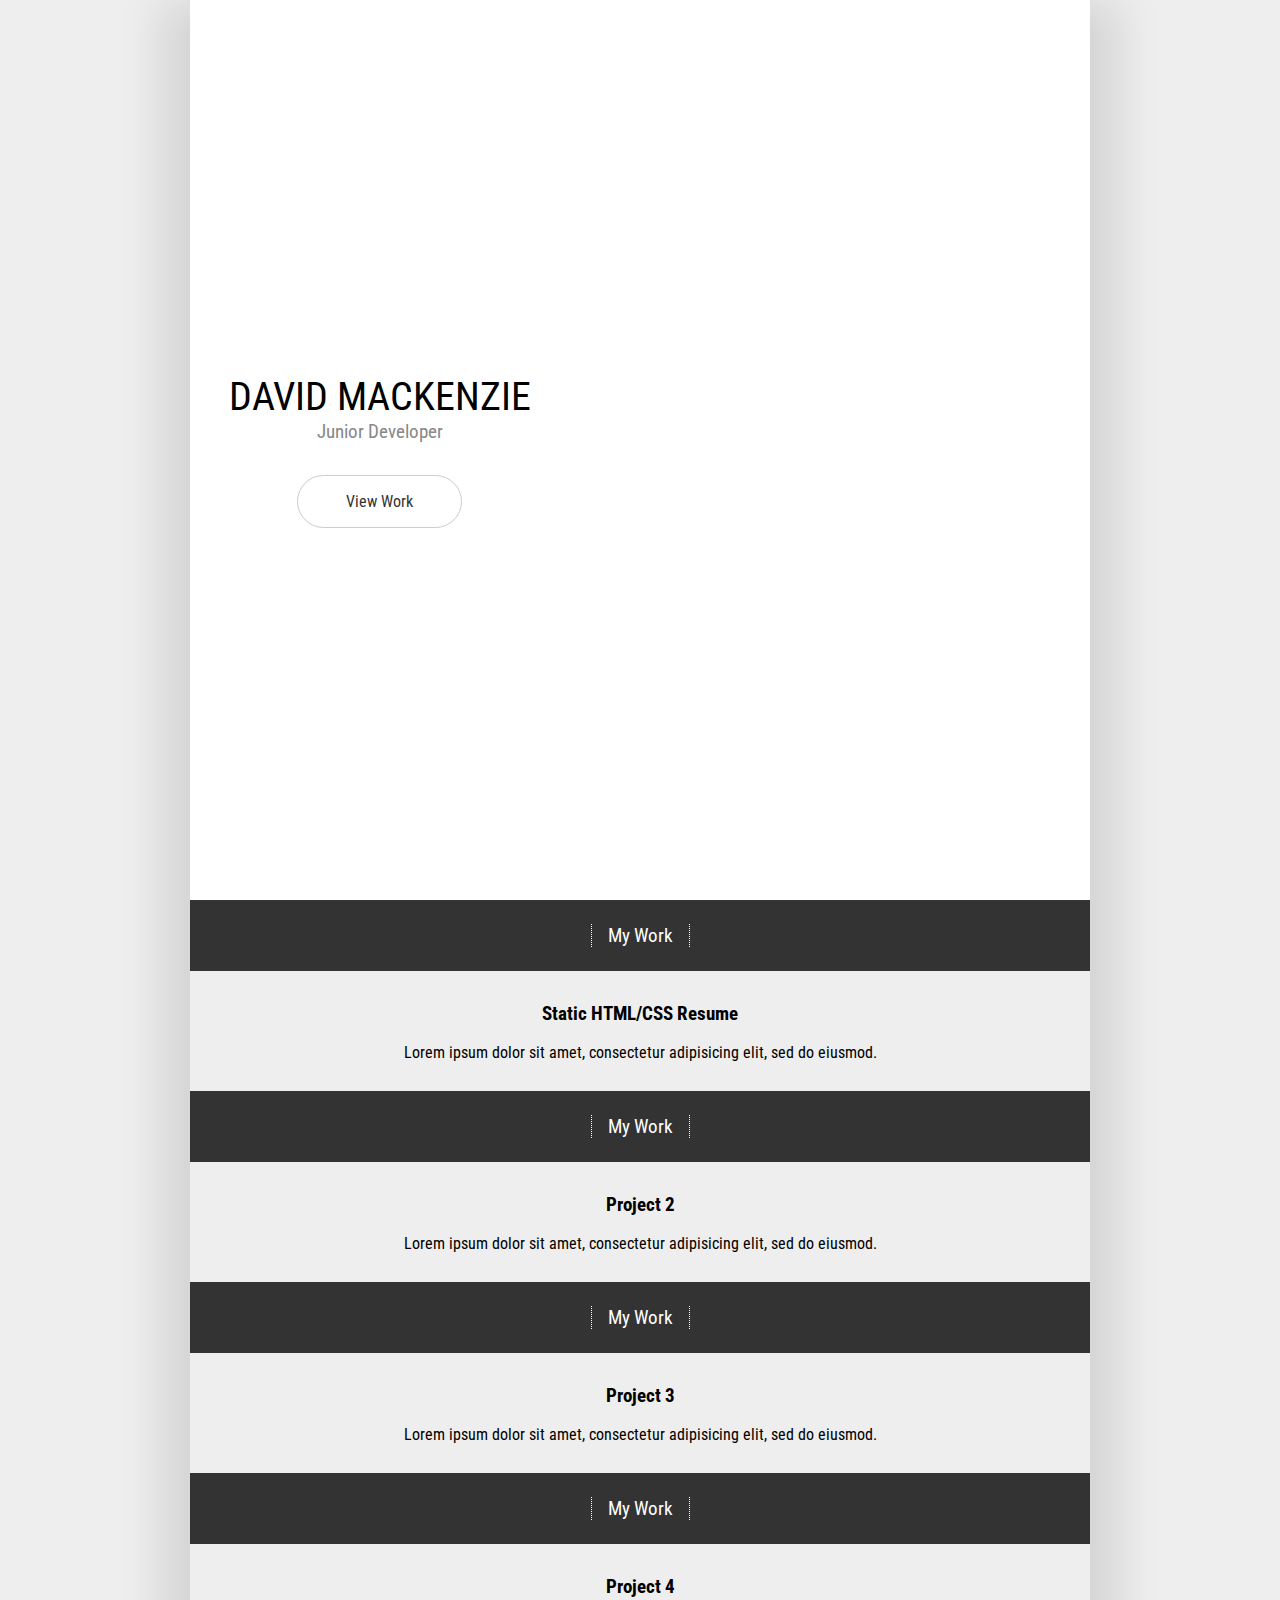
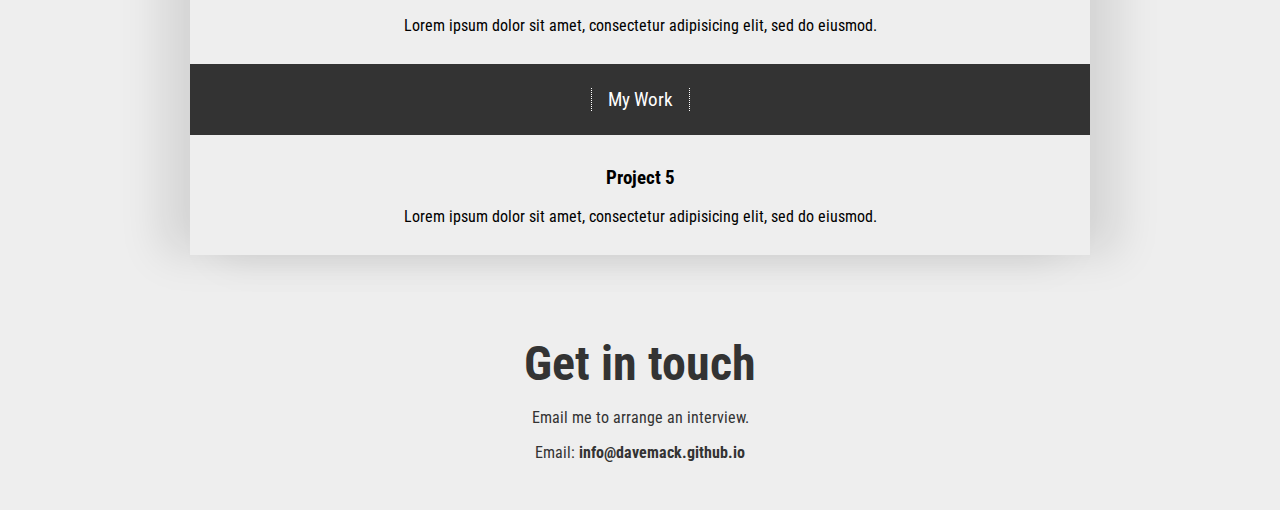
==== index.html @ d8bcf867 "Initial commit" ====
<!DOCTYPE html>
<html>
<head>
	<meta charset="UTF-8">
	<meta name="viewport" content="width=device-width, initial-scale=1.0">
	<title>David Mackenzie Landing Page</title>
	<link rel="stylesheet" type="text/css" href="css/style.css">
</head>
<body>
	<main>
		<div id="landing">
			<div id="landingText">
				<div id="landingTextInner">
					<h1>David Mackenzie</h1>
					<h2>Junior Developer</h2>
					<a href="#images" class="btn" id="viewWork">View Work</a>
				</div>
			</div>
			<div id="landingImage"></div>

		</div>
		
		<div id="images">
			<div id="header">
				<h2>My Work</h2>
			</div>
			<img src="https://source.unsplash.com/1600x900/?nature,fire" alt="">
			<div class="caption">
				<h3>Static HTML/CSS Resume</h3>
				<p>Lorem ipsum dolor sit amet, consectetur adipisicing elit, sed do eiusmod.</p>
			</div>			<div id="header">
				<h2>My Work</h2>
			</div>
			<img src="https://source.unsplash.com/1600x900/?nature,storm" alt="">
			<div class="caption">
				<h3>Project 2</h3>
				<p>Lorem ipsum dolor sit amet, consectetur adipisicing elit, sed do eiusmod.</p>
			</div>			<div id="header">
				<h2>My Work</h2>
			</div>
			<img src="https://source.unsplash.com/1600x900/?nature,water" alt="">
			<div class="caption">
				<h3>Project 3</h3>
				<p>Lorem ipsum dolor sit amet, consectetur adipisicing elit, sed do eiusmod.</p>
			</div>			<div id="header">
				<h2>My Work</h2>
			</div>
			<img src="https://source.unsplash.com/1600x900/?nature,wood" alt="">
			<div class="caption">
				<h3>Project 4</h3>
				<p>Lorem ipsum dolor sit amet, consectetur adipisicing elit, sed do eiusmod.</p>
			</div>			<div id="header">
				<h2>My Work</h2>
			</div>
			<img src="https://source.unsplash.com/1600x900/?nature,stone" alt="">
			<div class="caption">
				<h3>Project 5</h3>
				<p>Lorem ipsum dolor sit amet, consectetur adipisicing elit, sed do eiusmod.</p>
			</div>
		</div>
	</main>
	<footer>
		<h3>Get in touch</h3>
		<p>Email me to arrange an interview.</p>
		<p>Email: <strong>info@davemack.github.io</strong></p>
	</footer>

<script
  src="http://code.jquery.com/jquery-3.3.1.min.js"
  integrity="sha256-FgpCb/KJQlLNfOu91ta32o/NMZxltwRo8QtmkMRdAu8="
  crossorigin="anonymous"></script>

<script type="text/javascript" src="js/main.js"></script>
</body>
</html>
---- css/style.css ----
@import url('https://fonts.googleapis.com/css?family=Roboto+Condensed');

body{
	font-family: 'Roboto Condensed', sans-serif;
	margin: 0;
	background-color: #eee;
	height: auto;
}

h1{
	font-weight: 400;
	font-size: 2.5rem;
	text-transform: uppercase;
	margin: 0;
}

h2{
	font-weight: 400;
	font-size: 1.2rem;
	text-transform: capitalize;
	margin: 0;
}

img{
	display: block;
	width: 100%;
}

main{
	max-width: 900px;
	margin: auto;
	box-shadow: 30px 0px 40px rgba(0,0,0,0.1),
	 -30px 0px 40px rgba(0,0,0,0.1);
}

#landing{
	background-color: #fff;
}

#landingText{
	display: flex;
	flex: 0 1 40vw;
	height: 50vh;
	justify-content: center;
	align-items: center;
	text-align: center;
	padding-right: 1rem;
	padding-left: 1rem;
}

#landingText h2{
	color: #888;
}

#landingImage{
	background: url(https://source.unsplash.com/4hbJ-eymZ1o);

	background-position: center;
	background-size: cover;
	background-repeat: no-repeat;
	height: 50vh;
	flex: 0 1 60vw;
	margin: 0;
}

.btn{
	padding: 0.5rem 2rem;
	border: 1px #ccc solid;
	display: inline-block;
	margin: 2rem 0 0;
	border-radius: 50px;
	text-decoration: none;
	color: #333;
	transition: background-color 500ms ease;
}

.btn:hover{
	background-color: #f4f4f4;
}


#header{
	padding: 1.5rem;
	text-align: center;
	background: #333;
	color: #fff;
}


#header h2{
	border-left: dotted 1px #fff;
	border-right: dotted 1px #fff;
	display: inline-block;
	padding-right: 1rem;
	padding-left: 1rem;
}

.caption{
	padding: 0.8rem;
	text-align: center;
}

footer{
	text-align: center;
	padding: 2rem 1rem;
	margin: auto;
	color: #333;
}

footer h3{
	font-size: 3rem;
	margin-bottom: 0;
}

/*	Screen sizes 500px and above  */

@media(min-width: 500px){
	#landing{
		display: flex;
		height: 100%;
	}

	#landingText{
		height: 100vh;
	}

	#landingImage{
		height: 100vh;
	}

}

/*	Screen sizes 700px and above  */

@media(min-width: 700px){
	.btn{
		padding: 1rem 3rem;
	}

}
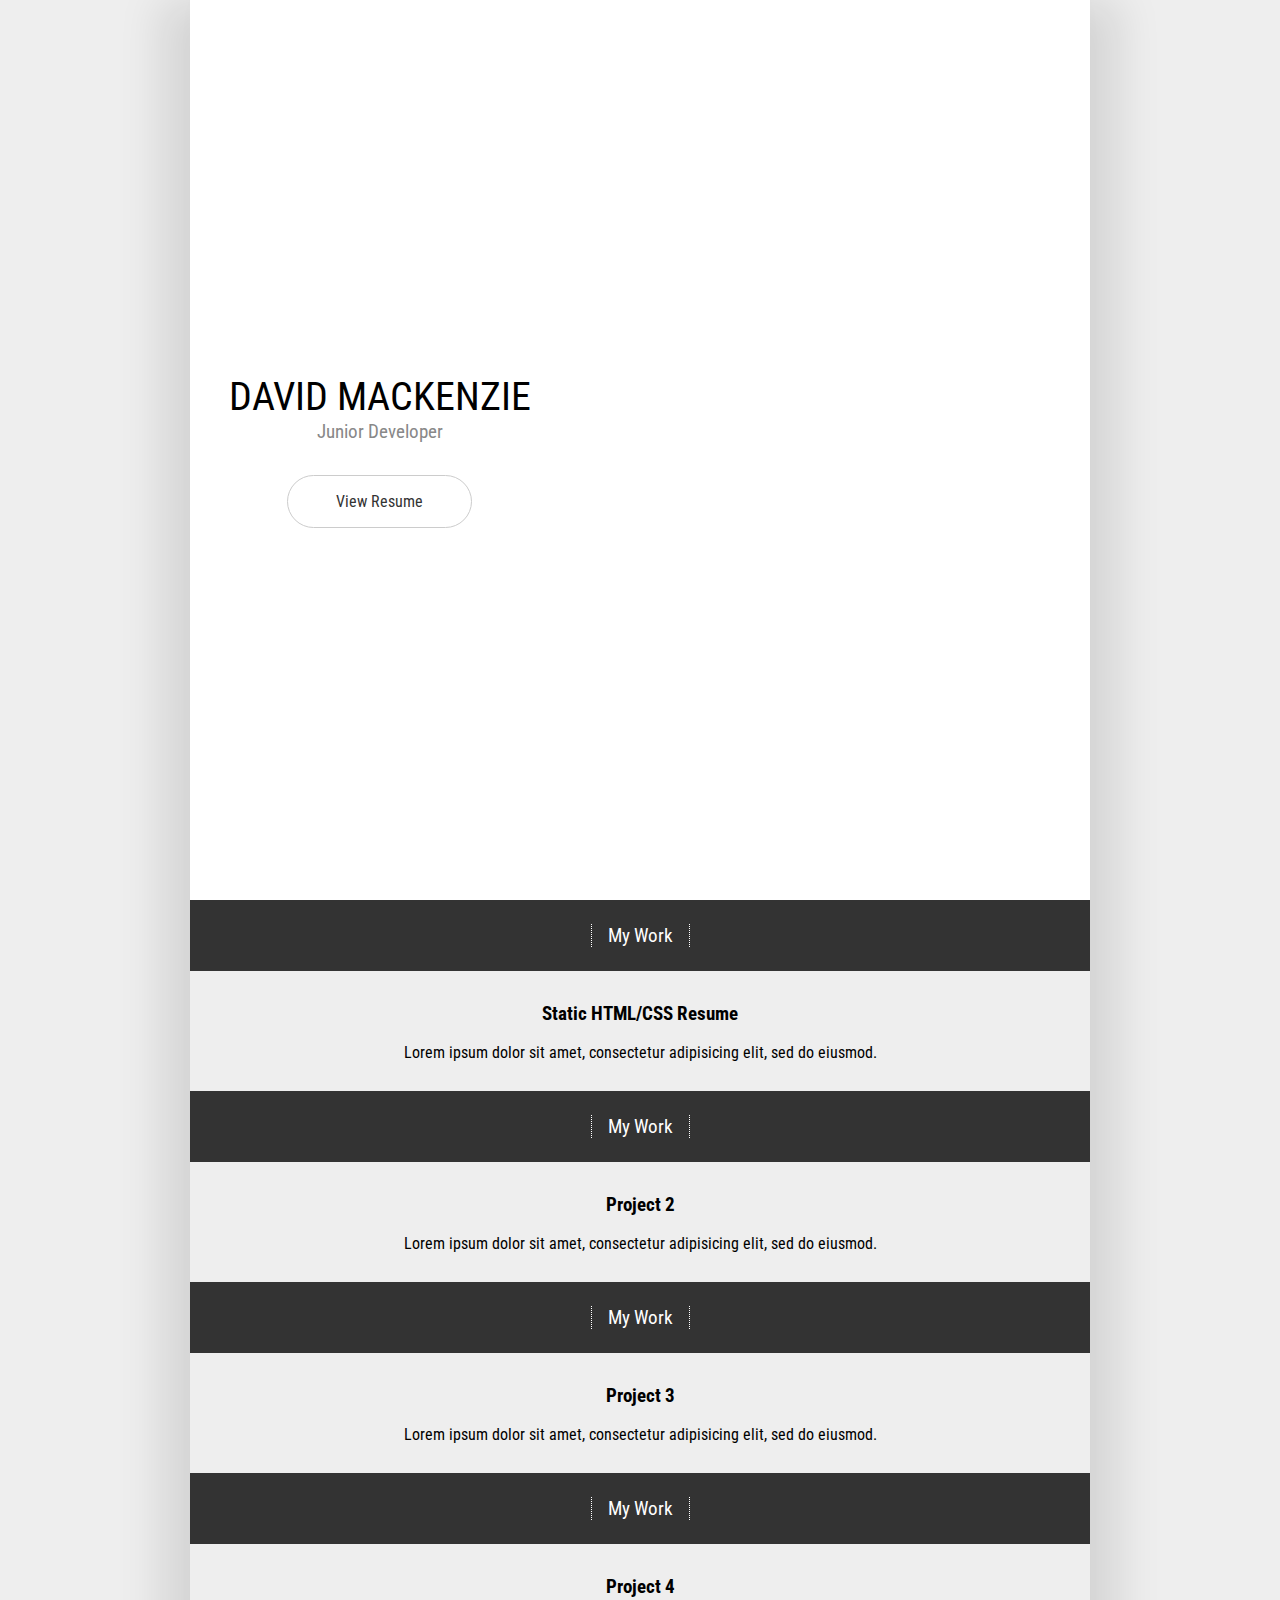
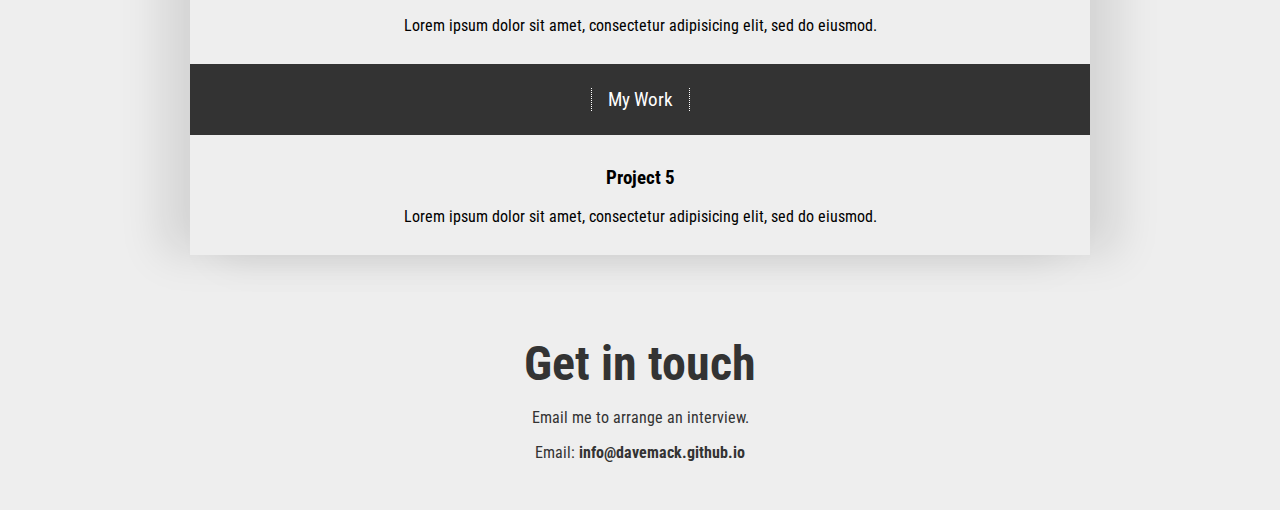
==== commit 5a88d92b: "Linking Resume" ====
--- a/index.html
+++ b/index.html
@@ -13,7 +13,7 @@
 				<div id="landingTextInner">
 					<h1>David Mackenzie</h1>
 					<h2>Junior Developer</h2>
-					<a href="#images" class="btn" id="viewWork">View Work</a>
+					<a href="./resume/index.html" class="btn" id="viewWork">View Resume</a>
 				</div>
 			</div>
 			<div id="landingImage"></div>
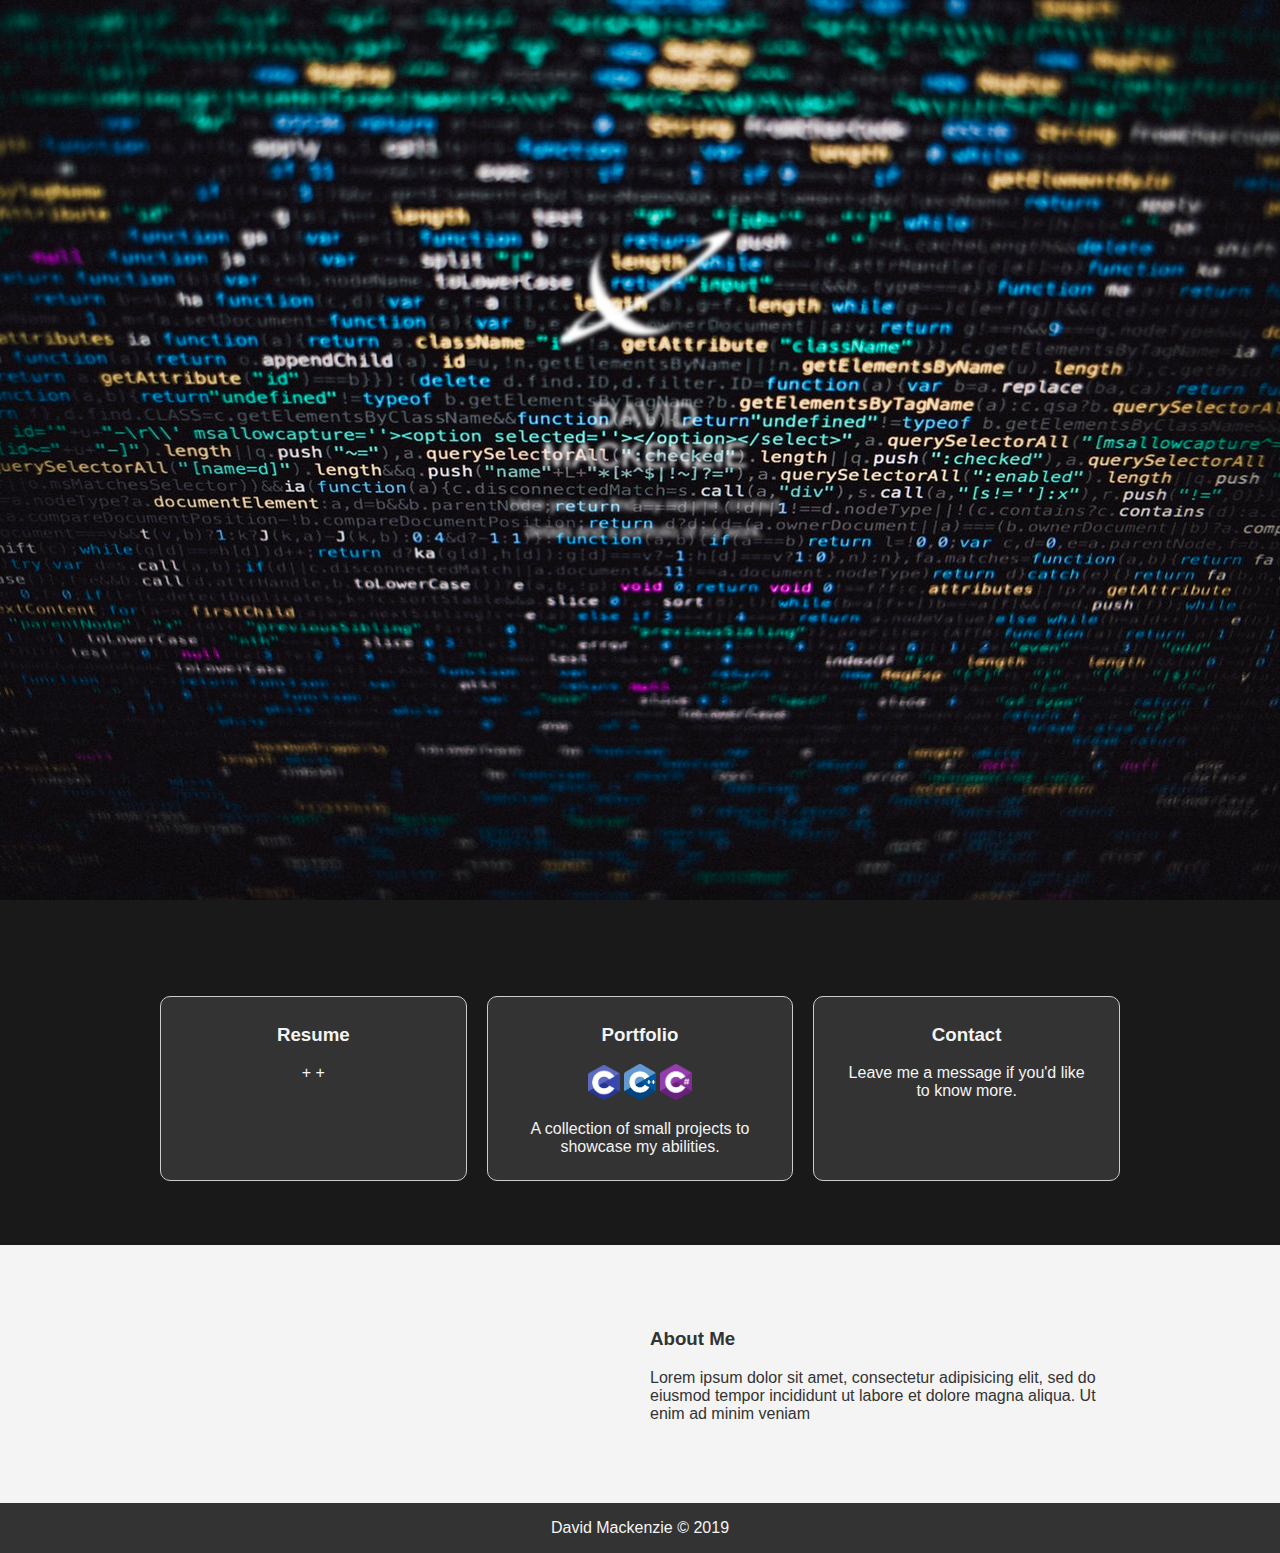
==== commit b303ca07: "New Landing Page" ====
--- a/index.html
+++ b/index.html
@@ -4,72 +4,69 @@
 	<meta charset="UTF-8">
 	<meta name="viewport" content="width=device-width, initial-scale=1.0">
 	<title>David Mackenzie Landing Page</title>
-	<link rel="stylesheet" type="text/css" href="css/style.css">
+	<link rel="stylesheet" href="https://use.fontawesome.com/releases/v5.8.1/css/all.css" integrity="sha384-50oBUHEmvpQ+1lW4y57PTFmhCaXp0ML5d60M1M7uH2+nqUivzIebhndOJK28anvf" crossorigin="anonymous">
+	<link rel="stylesheet" type="text/css" href="css/new.css">
 </head>
 <body>
-	<main>
-		<div id="landing">
-			<div id="landingText">
-				<div id="landingTextInner">
-					<h1>David Mackenzie</h1>
-					<h2>Junior Developer</h2>
-					<a href="./resume/index.html" class="btn" id="viewWork">View Resume</a>
+	<header class="showcase">
+		<div class="content">
+			<img src="img/lightring.png" class="logo"></img>
+			<div class="title">
+				DAVID MACKENZIE
+			</div>
+			<div class="text">
+				Here you can find my resume, contact details and a portfolio of my work.
+			</div>
+			
+		</div>
+	</header>
+
+	<!-- Resume	-->
+	<section class="menu">
+		<div class="container grid-3 center">
+			<a href="./resume/index.html" target="_blank" class="btn">
+				<i class="fas fa-user-tie fa-3x"></i>
+				<h3>Resume</h3>
+				<p><i class="fab fa-html5 fa-2x"></i> + <i class="fab fa-css3-alt fa-2x"></i> + <i class="fab fa-js fa-2x"></i>	</p>
+			</a>
+
+			<a href="./portfolio/index.html" target="_blank" class="btn">
+			<i class="fas fa-briefcase fa-3x"></i>
+			<h3>Portfolio</h3>
+			<p>
+				<img src="resume/images/c-programming.png">
+				<img src="resume/images/cpp_logo.png">
+				<img src="resume/images/csharp.png">
+			</p>
+			<p>A collection of small projects to showcase my abilities.</p>
+			</a>
+
+			<a href="./resume/index.html" class="btn">
+			<i class="far fa-envelope fa-3x"></i>
+			<h3>Contact</h3>
+			<p>Leave me a message if you'd like to know more.</p>
+			</a>
+	</section>
+
+	<section class="about bg-light">
+		<div class="container">
+			<div class="grid-2">
+				<div class="center">
+					<i class="fas fa-laptop-code fa-10x"></i>
+
 				</div>
-			</div>
-			<div id="landingImage"></div>
-
+				<div>
+					<h3>About Me</h3>
+					<p>Lorem ipsum dolor sit amet, consectetur adipisicing elit, sed do eiusmod
+					tempor incididunt ut labore et dolore magna aliqua. Ut enim ad minim veniam</p>
+				</div>
+			</div>	
 		</div>
 		
-		<div id="images">
-			<div id="header">
-				<h2>My Work</h2>
-			</div>
-			<img src="https://source.unsplash.com/1600x900/?nature,fire" alt="">
-			<div class="caption">
-				<h3>Static HTML/CSS Resume</h3>
-				<p>Lorem ipsum dolor sit amet, consectetur adipisicing elit, sed do eiusmod.</p>
-			</div>			<div id="header">
-				<h2>My Work</h2>
-			</div>
-			<img src="https://source.unsplash.com/1600x900/?nature,storm" alt="">
-			<div class="caption">
-				<h3>Project 2</h3>
-				<p>Lorem ipsum dolor sit amet, consectetur adipisicing elit, sed do eiusmod.</p>
-			</div>			<div id="header">
-				<h2>My Work</h2>
-			</div>
-			<img src="https://source.unsplash.com/1600x900/?nature,water" alt="">
-			<div class="caption">
-				<h3>Project 3</h3>
-				<p>Lorem ipsum dolor sit amet, consectetur adipisicing elit, sed do eiusmod.</p>
-			</div>			<div id="header">
-				<h2>My Work</h2>
-			</div>
-			<img src="https://source.unsplash.com/1600x900/?nature,wood" alt="">
-			<div class="caption">
-				<h3>Project 4</h3>
-				<p>Lorem ipsum dolor sit amet, consectetur adipisicing elit, sed do eiusmod.</p>
-			</div>			<div id="header">
-				<h2>My Work</h2>
-			</div>
-			<img src="https://source.unsplash.com/1600x900/?nature,stone" alt="">
-			<div class="caption">
-				<h3>Project 5</h3>
-				<p>Lorem ipsum dolor sit amet, consectetur adipisicing elit, sed do eiusmod.</p>
-			</div>
-		</div>
-	</main>
-	<footer>
-		<h3>Get in touch</h3>
-		<p>Email me to arrange an interview.</p>
-		<p>Email: <strong>info@davemack.github.io</strong></p>
+	</section>
+	<footer class="center bg-dark">
+		<p>David Mackenzie &copy; 2019</p>
 	</footer>
 
-<script
-  src="http://code.jquery.com/jquery-3.3.1.min.js"
-  integrity="sha256-FgpCb/KJQlLNfOu91ta32o/NMZxltwRo8QtmkMRdAu8="
-  crossorigin="anonymous"></script>
-
-<script type="text/javascript" src="js/main.js"></script>
 </body>
-</html>
+</html>--- a/css/new.css
+++ b/css/new.css
@@ -0,0 +1,168 @@
+body {
+	background: rgba(0,0,0,0.9);
+	margin: 0;
+	color: #fff;
+	font-family: 'Segoe UI', Tahoma, Geneva, Verdana, sans-serif;
+}
+
+.showcase::after {
+	content: '';
+	height: 100vh;
+	width: 100%;
+	background-image: url(../img/showcase2.jpg);
+	background-size: cover;
+	background-repeat: no-repeat;
+	background-position: center;
+	display: block;
+	filter: blur(5px);
+	-webkit-filter: blur(5px);
+	transition: all 1000ms;
+}
+
+.showcase:hover::after {
+	filter: blur(0px);
+	-webkit-filter: blur(0px);
+}
+
+.showcase:hover .content {
+	filter: blur(2px);
+	-webkit-filter: blur(2px);
+}
+
+
+.content {
+	position: absolute;
+	z-index: 1;
+	top: 10%;
+	left: 50%;
+	margin-top: 105px;
+	margin-left: -145px;
+	width: 300px;
+	height: 350px;
+	text-align: center;
+	transition: all 500ms;
+}
+
+.content .logo {
+	height: 180px;
+	width: 180px;
+}
+
+.content .title {
+	font-size: 2.2rem;
+	margin-top: 1rem;
+}
+
+.content .text {
+	line-height: 1.7;
+	margin-top: 1rem;
+}
+
+.container {
+	max-width: 960px;
+	margin: auto;
+	overflow: hidden;
+	padding: 4rem 1rem;
+
+}
+
+.grid-3 {
+	display: grid;
+	grid-gap: 20px;
+	grid-template-columns: repeat(3, 1fr);	
+}
+
+.menu p img {
+	max-width: 2rem;
+}
+
+.center {
+	text-align: center;
+	margin: auto;
+}
+
+.bg-light {
+	background: #f4f4f4;
+	color: #333;
+
+}
+
+.bg-dark {
+	background: #333;
+	color: #f4f4f4;
+
+}
+
+.grid-2 {
+	display: grid;
+	grid-gap: 20px;
+	grid-template-columns: repeat(2, 1fr);	
+}
+
+footer {
+	padding: 1rem;
+}
+
+footer p {
+	margin: 0;
+
+}
+
+/* Small screens */
+
+@media(max-width: 560px) {
+	.showcase::after {
+		height: 50vh;
+	}
+
+	.content {
+		top: 5%;
+		margin-top: 5px;
+	}
+
+	.content .logo {
+		height: 140px;
+		width: 140px;
+	}
+
+	.content .text {
+		display: none;
+	}
+
+	.grid-3, .grid-2 {
+		grid-template-columns: 1fr;	
+	}
+
+	.menu div {
+		border-bottom: #333 dashed 1px;
+		padding: 1.2rem 1rem;
+	}
+}
+
+@media(max-height: 500px ) {
+	.content .title, .content .text {
+		display: none;
+	}
+
+	.content {
+		top: 0;
+	}
+
+}
+
+.btn{
+	padding: 0.5rem 2rem;
+	border: 1px #ccc solid;
+	display: inline-block;
+	margin: 2rem 0 0;
+	border-radius: 10px;
+	text-decoration: none;
+	background: #333;
+	color: #f4f4f4;
+	transition: background-color 300ms ease;
+}
+
+.btn:hover{
+	background: #f4f4f4;
+	color: #333;
+}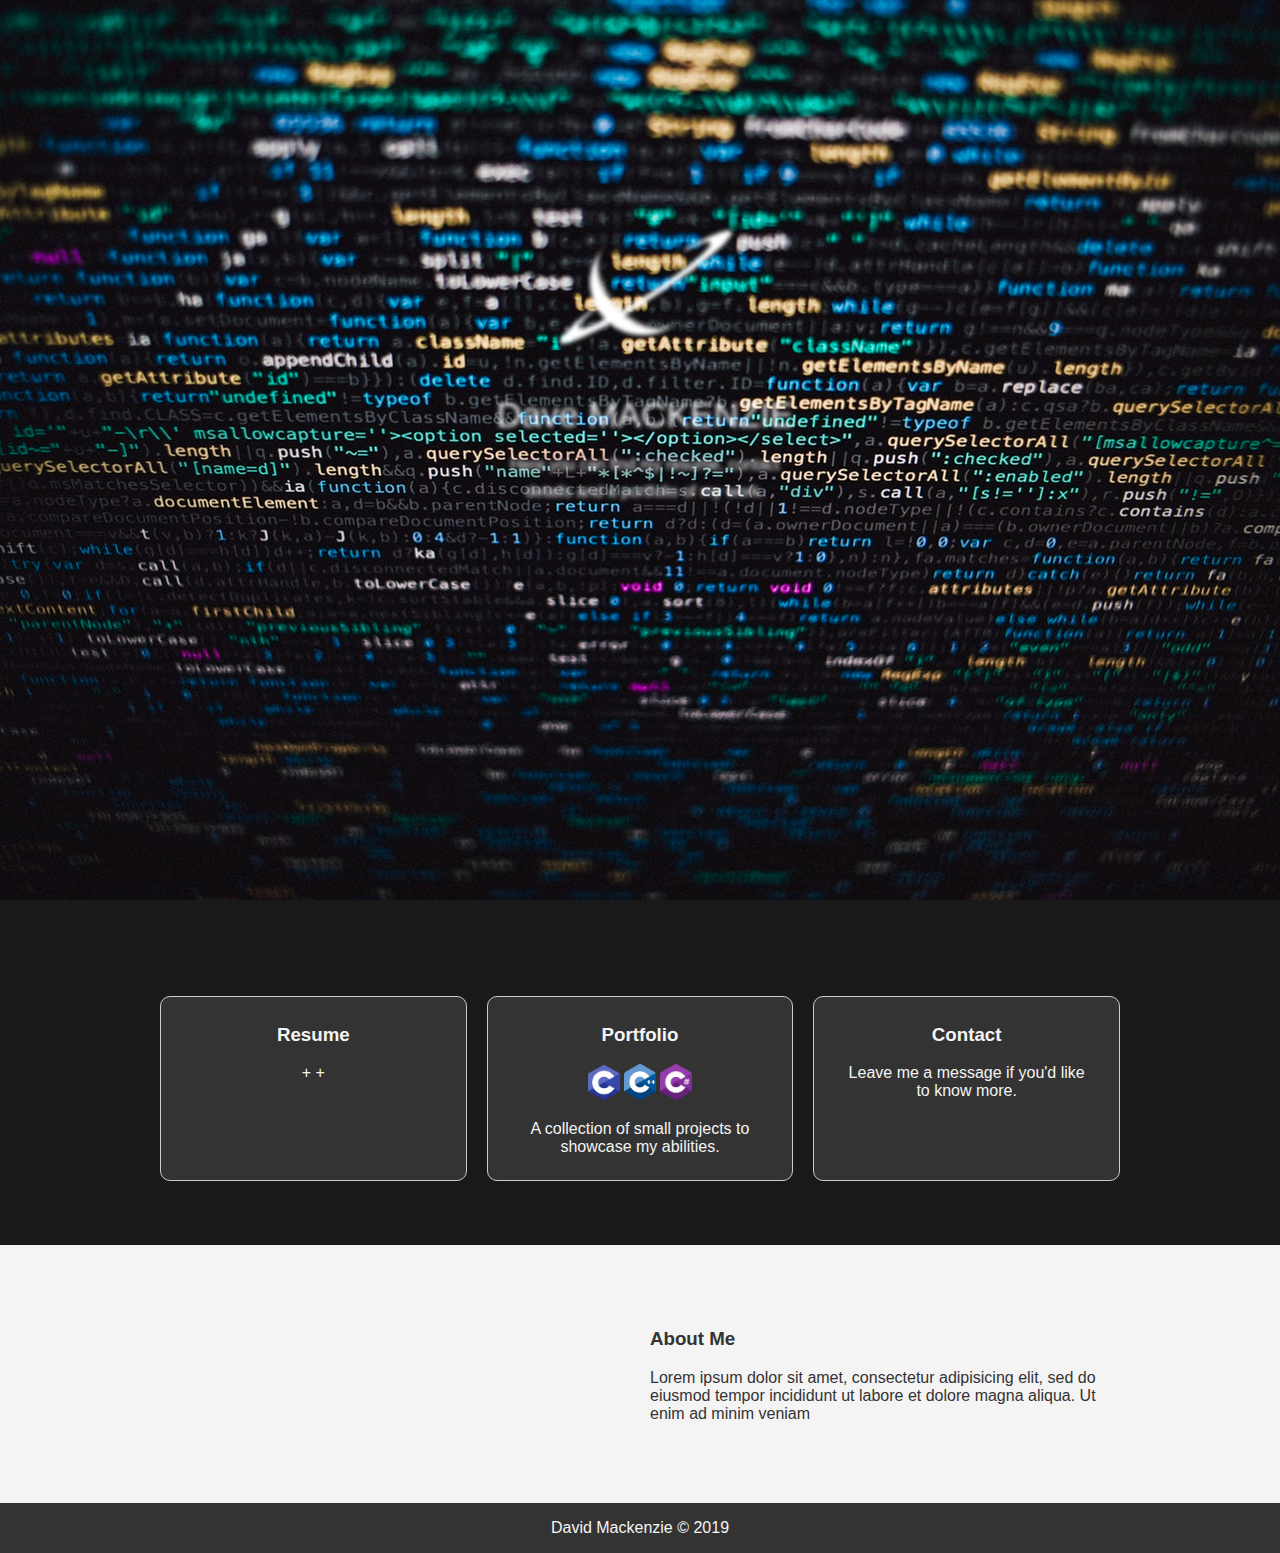
==== commit e37fdcf2: "test" ====
--- a/index.html
+++ b/index.html
@@ -12,7 +12,7 @@
 		<div class="content">
 			<img src="img/lightring.png" class="logo"></img>
 			<div class="title">
-				DAVID MACKENZIE
+				Dave MACKENZIE
 			</div>
 			<div class="text">
 				Here you can find my resume, contact details and a portfolio of my work.
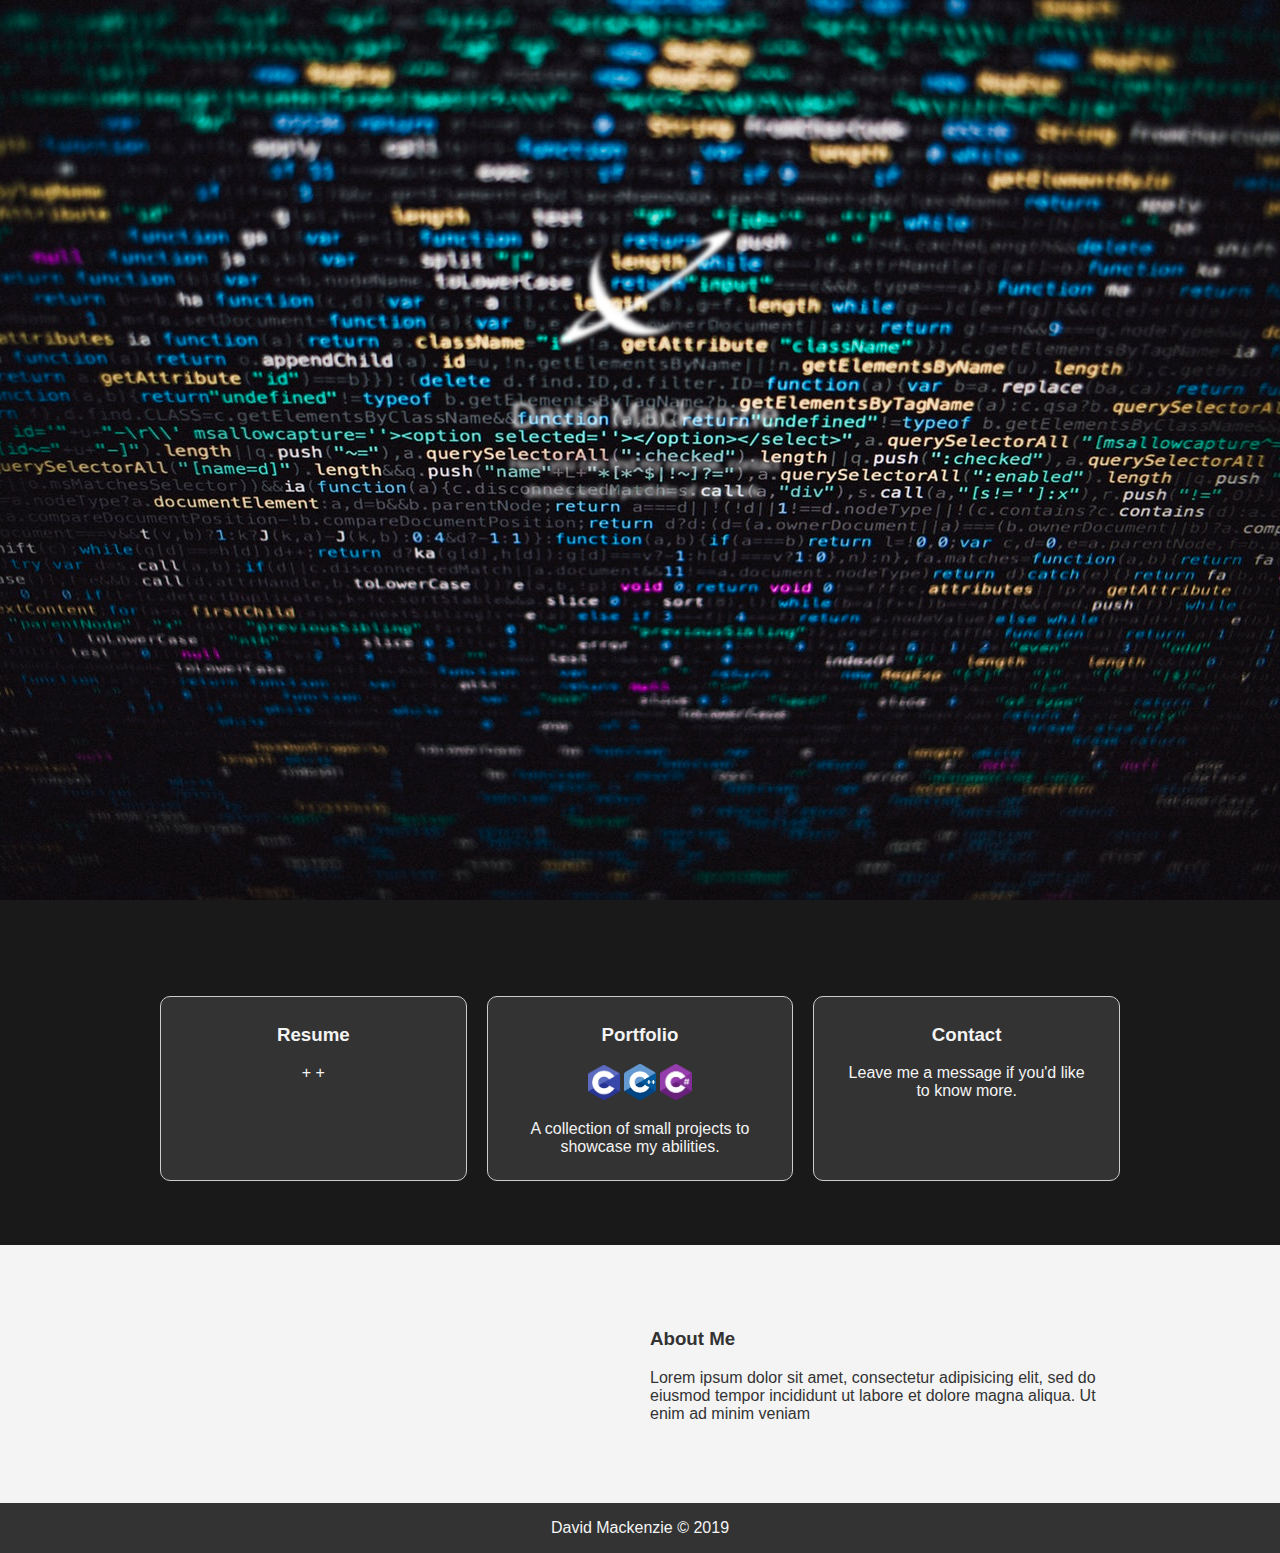
==== commit 6cab31f9: "nothing" ====
--- a/index.html
+++ b/index.html
@@ -12,7 +12,7 @@
 		<div class="content">
 			<img src="img/lightring.png" class="logo"></img>
 			<div class="title">
-				Dave MACKENZIE
+				David Mackenzie
 			</div>
 			<div class="text">
 				Here you can find my resume, contact details and a portfolio of my work.
